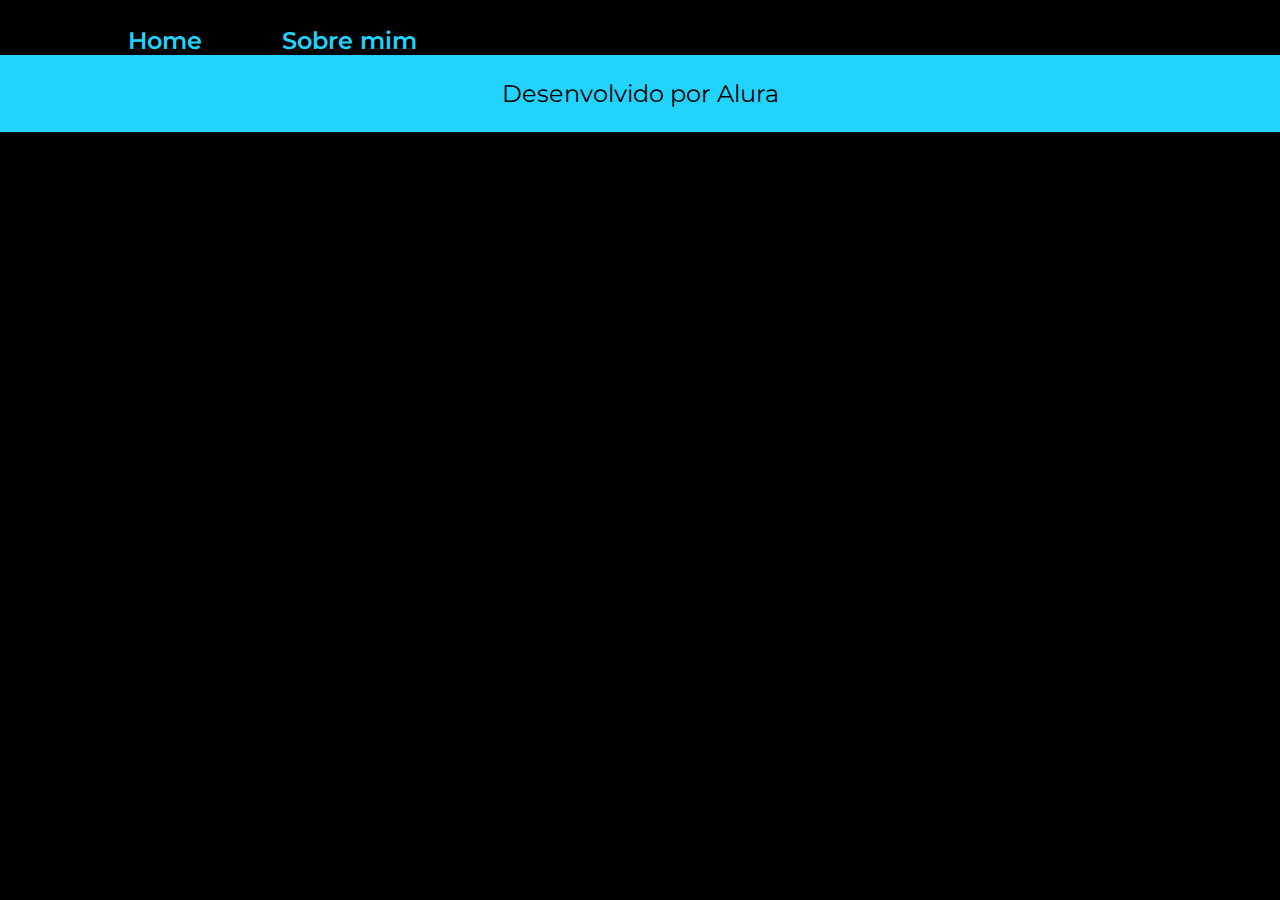
==== about.html @ 36e31be7 "Atualizando 29/08" ====
<!DOCTYPE html>
<html lang="pt-br">
<head>
    <meta charset="UTF-8">
    <meta name="viewport" content="width=device-width, initial-scale=1.0">
    <title>Sobre Mim</title>
    <link rel="stylesheet" href="./estilos/style.css">
</head>
<body>
    <header class="cabecalho">
        <nav class="cabecalho__menu">
            <a class="cabecalho__menu__link" href="./index.html">Home</a>
            <a class="cabecalho__menu__link" href="./about.html">Sobre mim</a>
        </nav>
    </header>
    <main></main>
    <footer class="rodape">
        <p>Desenvolvido por Alura</p>
    </footer>
</body>
</html>
---- estilos/style.css ----
@import url('https://fonts.googleapis.com/css2?family=Krona+One&family=Montserrat&display=swap');
*{
  margin: 0;
  padding: 0;
}

body{
  background-color: #000000;
  box-sizing: border-box;
  color: #F6F6F6;
  /* height: 100vh; */
}

.cabecalho{
  padding: 2% 0 0 10%;
}
.cabecalho__menu{
  display: flex;
  gap: 80px;
}
.cabecalho__menu__link{
  color: #22D4FD;
  font-family: 'Montserrat', sans-serif;
  font-size: 24px;
  font-weight: 600;
  text-decoration: none;
}

  /* APRESENTAÇÃO */
.apresentacao{
  align-items: center;
  display: flex;
  justify-content: space-between;
  margin: 10%;
}
.apresentacao__conteudo{
  display: flex;
  flex-direction: column;
  width: 615px;
}
.apresentacao__conteudo__titulo{
  font-family: 'Krona One', sans-serif;
  font-size: 36px;
}
.titulo-destaque{
  color: #22D4FD;
  }
.apresentacao__conteudo__texto{
  font-family: 'Montserrat', sans-serif;
  font-size: 24px;
}
.apresentacao__links{
  align-items: center;
  display: flex;
  flex-direction: column;
  gap: 30px;
  justify-content: space-between;
  margin: 30px;
}
.apresentacao__links__subtitulo{
  font-family: 'Krona One', sans-serif;
  font-size: 24px;
  font-weight: 400;
}
.apresentacao__links__link{
  /* background-color: #F6F6F6; */
  border-radius: 8px;
  border: 2px solid #22D4FD;
  color: #F6F6F6;
  display: flex;
  font-family: 'Montserrat', sans-serif;
  font-size: 24px;
  font-weight: 600;
  gap: 16px;
  justify-content: center;
  padding: 15px 15px;
  text-align: center;
  text-decoration: none;
  width: 280px;
}
.apresentacao__links__link:hover{
  background-color: #272727;
}
.rodape{
  background-color: #22D4FD;
  color: #000000;
  font-family: 'Montserrat', sans-serif;
  padding: 24px;
  text-align: center;
  font-size: 24px;
  font-weight: 400;
}
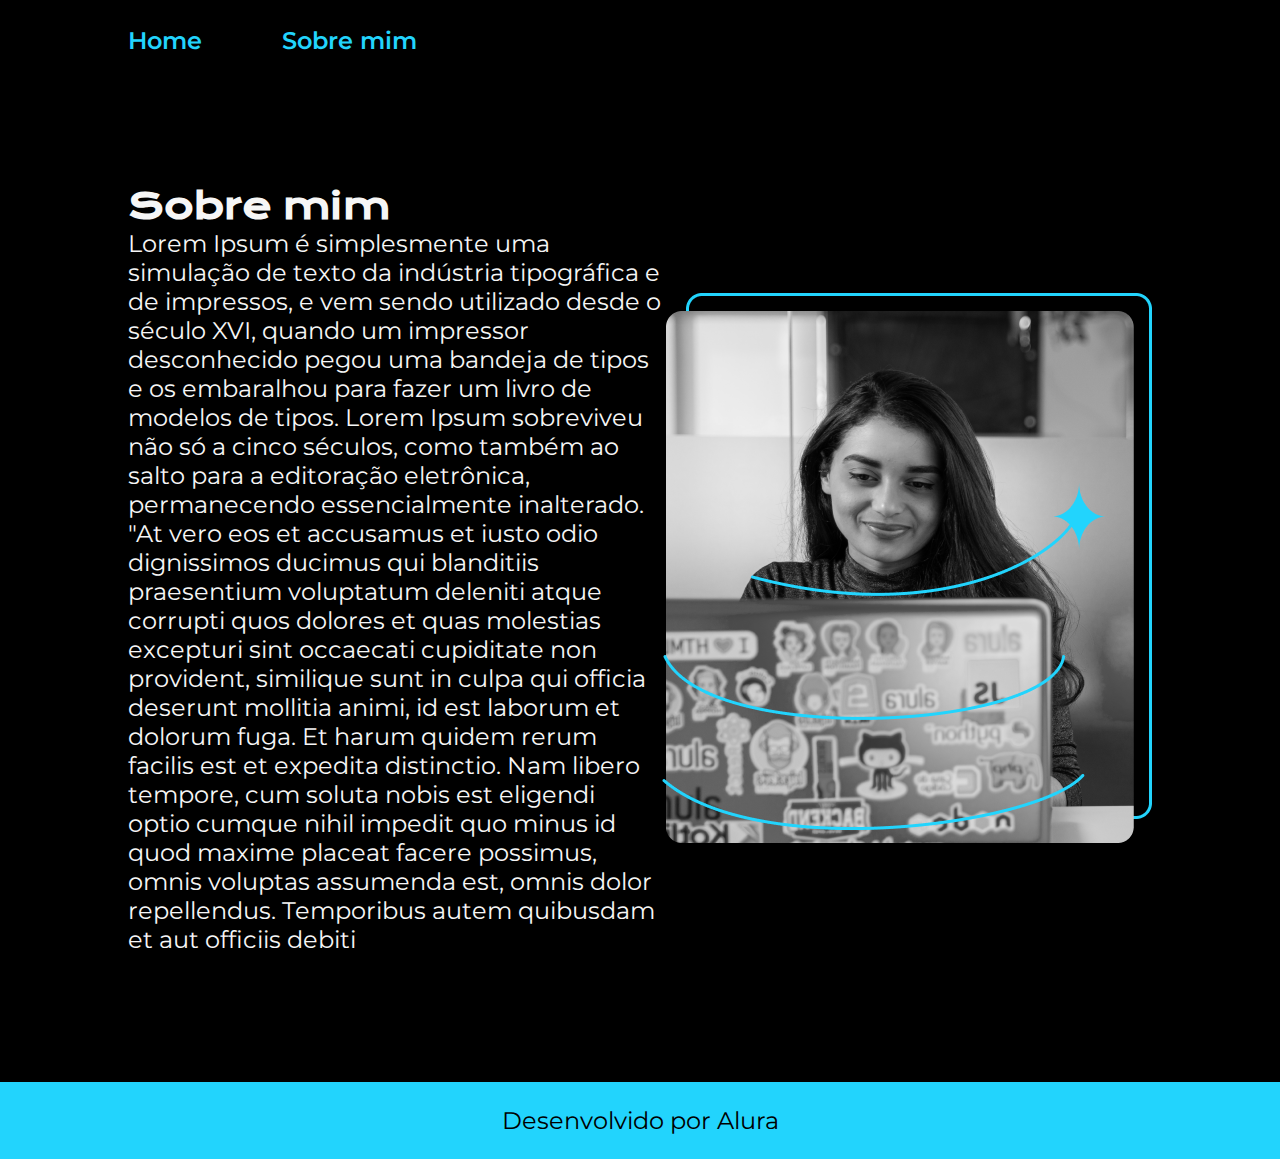
==== commit f047641b: "atualização 16:54 / 29/08" ====
--- a/about.html
+++ b/about.html
@@ -13,7 +13,14 @@
             <a class="cabecalho__menu__link" href="./about.html">Sobre mim</a>
         </nav>
     </header>
-    <main></main>
+    <main class="apresentacao">
+        <section class="apresentacao__conteudo">
+            <h1 class="apresentacao__conteudo__titulo">Sobre mim</h1>
+            <p class="apresentacao__conteudo__texto">Lorem Ipsum é simplesmente uma simulação de texto da indústria tipográfica e de impressos, e vem sendo utilizado desde o século XVI, quando um impressor desconhecido pegou uma bandeja de tipos e os embaralhou para fazer um livro de modelos de tipos. Lorem Ipsum sobreviveu não só a cinco séculos, como também ao salto para a editoração eletrônica, permanecendo essencialmente inalterado.</p>
+            <p class="apresentacao__conteudo__texto">"At vero eos et accusamus et iusto odio dignissimos ducimus qui blanditiis praesentium voluptatum deleniti atque corrupti quos dolores et quas molestias excepturi sint occaecati cupiditate non provident, similique sunt in culpa qui officia deserunt mollitia animi, id est laborum et dolorum fuga. Et harum quidem rerum facilis est et expedita distinctio. Nam libero tempore, cum soluta nobis est eligendi optio cumque nihil impedit quo minus id quod maxime placeat facere possimus, omnis voluptas assumenda est, omnis dolor repellendus. Temporibus autem quibusdam et aut officiis debiti</p>
+        </section>
+        <img src="assets/Imagem.png" alt="Foto da Joana Santos programando">
+    </main>
     <footer class="rodape">
         <p>Desenvolvido por Alura</p>
     </footer>
--- a/estilos/style.css
+++ b/estilos/style.css
@@ -1,13 +1,27 @@
 @import url('https://fonts.googleapis.com/css2?family=Krona+One&family=Montserrat&display=swap');
+
+:root{
+  /* CORES */
+  --cor-primaria: #000000;
+  --cor-secundaria: #F6F6F6;
+  --cor-terciaria: #22D4FD;
+  --cor-hover: #272727;
+
+  /* FONTES */
+  --fonte-primaria: 'Krone One', sans-serif;
+  --fonte-secundaria: 'Montserrat', sans-serif;
+}
+
+
 *{
   margin: 0;
   padding: 0;
 }
 
 body{
-  background-color: #000000;
+  background-color: var(--cor-primaria);
   box-sizing: border-box;
-  color: #F6F6F6;
+  color: var(--cor-secundaria);
   /* height: 100vh; */
 }
 
@@ -19,7 +33,7 @@
   gap: 80px;
 }
 .cabecalho__menu__link{
-  color: #22D4FD;
+  color: var(--cor-terciaria);
   font-family: 'Montserrat', sans-serif;
   font-size: 24px;
   font-weight: 600;
@@ -65,8 +79,8 @@
 .apresentacao__links__link{
   /* background-color: #F6F6F6; */
   border-radius: 8px;
-  border: 2px solid #22D4FD;
-  color: #F6F6F6;
+  border: 2px solid var(--cor-terciaria);
+  color: var(--cor-secundaria);
   display: flex;
   font-family: 'Montserrat', sans-serif;
   font-size: 24px;
@@ -79,11 +93,11 @@
   width: 280px;
 }
 .apresentacao__links__link:hover{
-  background-color: #272727;
+  background-color: var(--cor-hover);
 }
 .rodape{
-  background-color: #22D4FD;
-  color: #000000;
+  background-color: var(--cor-terciaria);
+  color: var(--cor-primaria);
   font-family: 'Montserrat', sans-serif;
   padding: 24px;
   text-align: center;
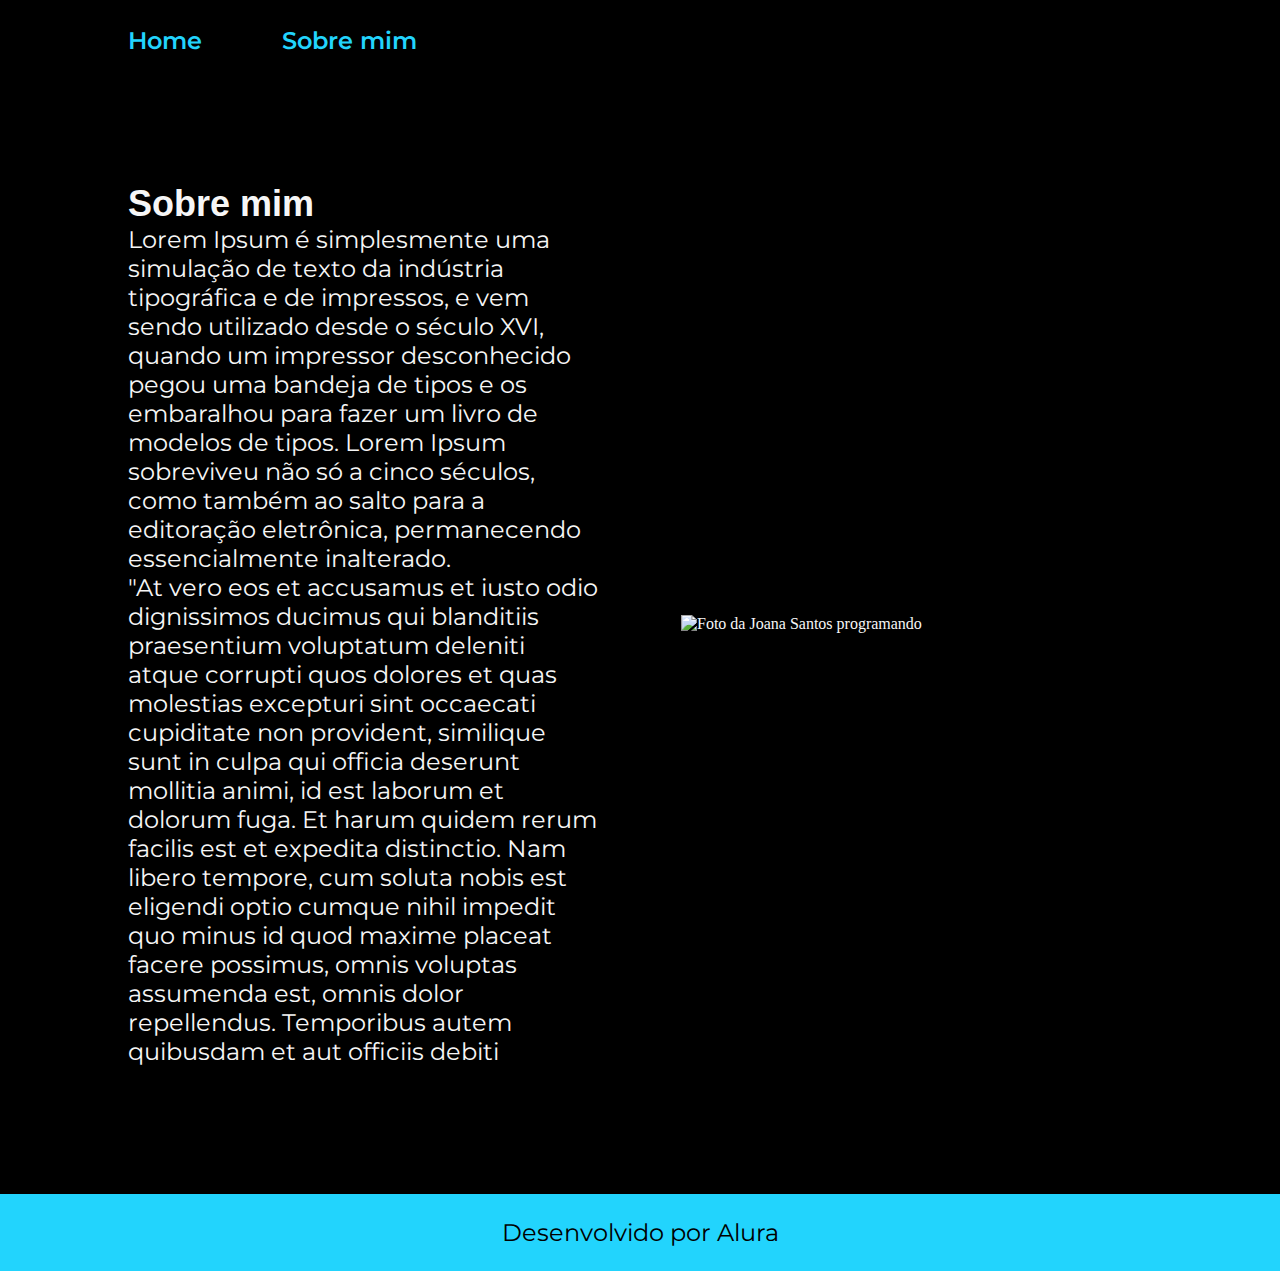
==== commit f12938c1: "Atualização 03.09.24" ====
--- a/about.html
+++ b/about.html
@@ -19,7 +19,7 @@
             <p class="apresentacao__conteudo__texto">Lorem Ipsum é simplesmente uma simulação de texto da indústria tipográfica e de impressos, e vem sendo utilizado desde o século XVI, quando um impressor desconhecido pegou uma bandeja de tipos e os embaralhou para fazer um livro de modelos de tipos. Lorem Ipsum sobreviveu não só a cinco séculos, como também ao salto para a editoração eletrônica, permanecendo essencialmente inalterado.</p>
             <p class="apresentacao__conteudo__texto">"At vero eos et accusamus et iusto odio dignissimos ducimus qui blanditiis praesentium voluptatum deleniti atque corrupti quos dolores et quas molestias excepturi sint occaecati cupiditate non provident, similique sunt in culpa qui officia deserunt mollitia animi, id est laborum et dolorum fuga. Et harum quidem rerum facilis est et expedita distinctio. Nam libero tempore, cum soluta nobis est eligendi optio cumque nihil impedit quo minus id quod maxime placeat facere possimus, omnis voluptas assumenda est, omnis dolor repellendus. Temporibus autem quibusdam et aut officiis debiti</p>
         </section>
-        <img src="assets/Imagem.png" alt="Foto da Joana Santos programando">
+        <img class="apresentacao__imagem" rc="assets/Imagem.png" alt="Foto da Joana Santos programando">
     </main>
     <footer class="rodape">
         <p>Desenvolvido por Alura</p>
--- a/estilos/style.css
+++ b/estilos/style.css
@@ -6,8 +6,6 @@
   --cor-secundaria: #F6F6F6;
   --cor-terciaria: #22D4FD;
   --cor-hover: #272727;
-
-  /* FONTES */
   --fonte-primaria: 'Krone One', sans-serif;
   --fonte-secundaria: 'Montserrat', sans-serif;
 }
@@ -22,7 +20,6 @@
   background-color: var(--cor-primaria);
   box-sizing: border-box;
   color: var(--cor-secundaria);
-  /* height: 100vh; */
 }
 
 .cabecalho{
@@ -34,8 +31,8 @@
 }
 .cabecalho__menu__link{
   color: var(--cor-terciaria);
-  font-family: 'Montserrat', sans-serif;
-  font-size: 24px;
+  font-family: var(--fonte-secundaria);
+  font-size: 1.5rem;
   font-weight: 600;
   text-decoration: none;
 }
@@ -44,24 +41,25 @@
 .apresentacao{
   align-items: center;
   display: flex;
+  gap: 82px;
   justify-content: space-between;
   margin: 10%;
 }
 .apresentacao__conteudo{
   display: flex;
   flex-direction: column;
-  width: 615px;
+  width: 50%;
 }
 .apresentacao__conteudo__titulo{
-  font-family: 'Krona One', sans-serif;
-  font-size: 36px;
+  font-family: var(--fonte-primaria);
+  font-size: 2.25rem;
 }
 .titulo-destaque{
   color: #22D4FD;
   }
 .apresentacao__conteudo__texto{
-  font-family: 'Montserrat', sans-serif;
-  font-size: 24px;
+  font-family: var(--fonte-secundaria);
+  font-size: 1.5rem;
 }
 .apresentacao__links{
   align-items: center;
@@ -72,35 +70,55 @@
   margin: 30px;
 }
 .apresentacao__links__subtitulo{
-  font-family: 'Krona One', sans-serif;
-  font-size: 24px;
+  font-family: var(--fonte-primaria);
+  font-size: 1.5rem;
   font-weight: 400;
 }
-.apresentacao__links__link{
-  /* background-color: #F6F6F6; */
+.apresentacao__links__navegacao{
   border-radius: 8px;
   border: 2px solid var(--cor-terciaria);
   color: var(--cor-secundaria);
   display: flex;
-  font-family: 'Montserrat', sans-serif;
-  font-size: 24px;
+  font-family: var(--fonte-secundaria);
+  font-size: 1.5rem;
   font-weight: 600;
   gap: 16px;
   justify-content: center;
   padding: 15px 15px;
   text-align: center;
   text-decoration: none;
-  width: 280px;
+  width: 50%;
 }
 .apresentacao__links__link:hover{
   background-color: var(--cor-hover);
 }
+.apresentacao__imagem{
+  width: 50%;
+}
+
 .rodape{
   background-color: var(--cor-terciaria);
   color: var(--cor-primaria);
-  font-family: 'Montserrat', sans-serif;
+  font-family: var(--fonte-secundaria);
   padding: 24px;
   text-align: center;
-  font-size: 24px;
+  font-size: 1.5rem;
   font-weight: 400;
 }
+
+@media (max-width: 1200px){
+  .cabecalho{
+    padding: 10%;
+  }
+  .cabecalho__menu{
+    justify-content: center;
+  }
+
+  .apresentacao{
+    flex-direction: column;
+    padding: 5%;
+  }
+  .apresentacao__conteudo{
+    width: auto;
+  }
+}